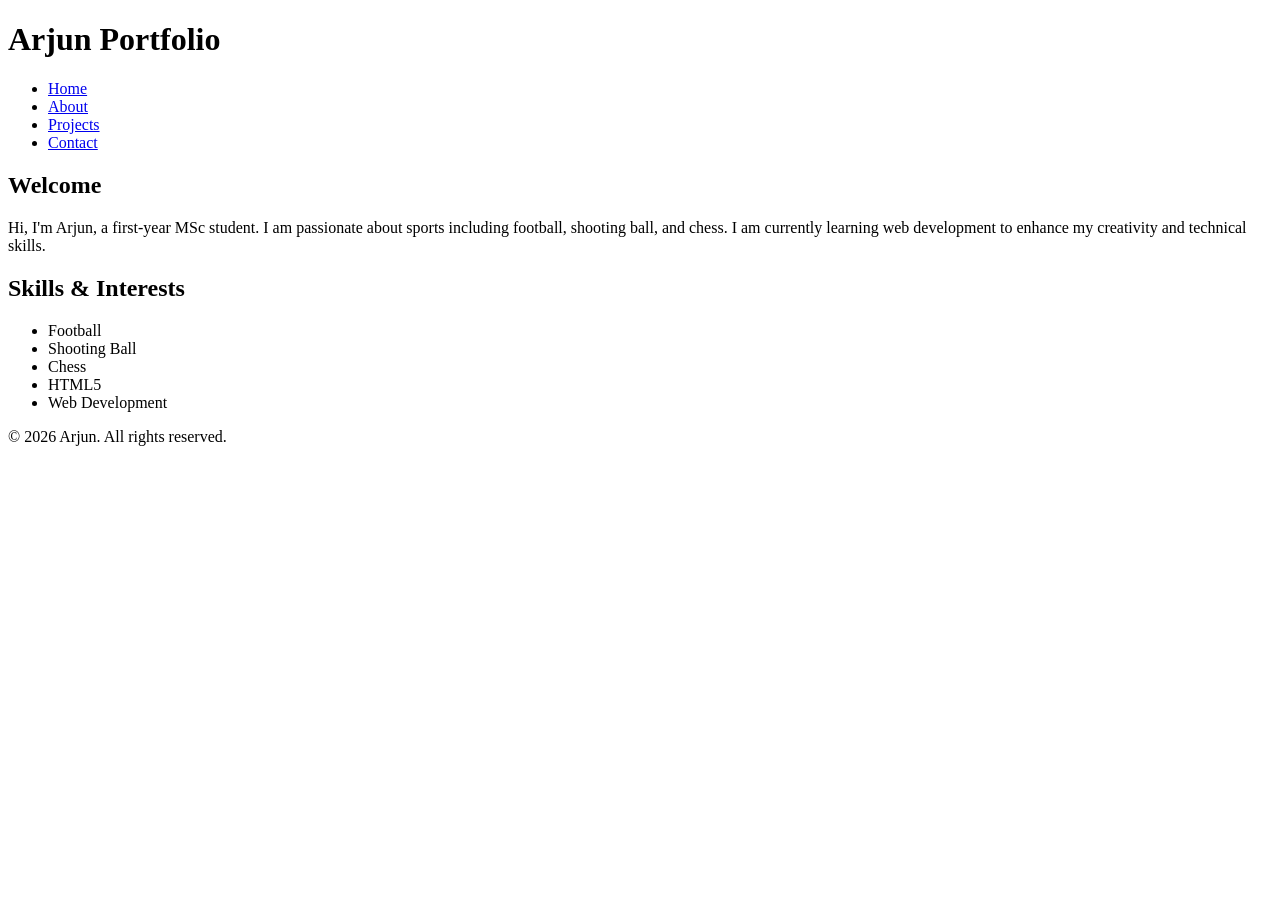
==== index.html @ 5462746f "Create index.html" ====
<!DOCTYPE html>
<html lang="en">
<head>
<meta charset="UTF-8">
<meta name="viewport" content="width=device-width, initial-scale=1.0">

<title>Arjun | MSc Student & Sports Enthusiast</title>

<meta name="description"
content="Personal portfolio of Arjun, MSc student, sports enthusiast and aspiring web developer.">

<meta name="keywords"
content="Arjun, Portfolio, Web Developer, MSc Student, Football, Chess">

<meta name="author" content="Arjun">
</head>

<body>

<header role="banner">
    <h1>Arjun Portfolio</h1>

    <nav aria-label="Main Navigation">
        <ul>
            <li><a href="index.html">Home</a></li>
            <li><a href="about.html">About</a></li>
            <li><a href="projects.html">Projects</a></li>
            <li><a href="contact.html">Contact</a></li>
        </ul>
    </nav>
</header>

<main>

<section aria-labelledby="intro-heading">
    <h2 id="intro-heading">Welcome</h2>

    <p>
        Hi, I'm Arjun, a first-year MSc student.
        I am passionate about sports including football,
        shooting ball, and chess.
        I am currently learning web development to enhance
        my creativity and technical skills.
    </p>
</section>

<section aria-labelledby="skills-heading">
    <h2 id="skills-heading">Skills & Interests</h2>

    <ul>
        <li>Football</li>
        <li>Shooting Ball</li>
        <li>Chess</li>
        <li>HTML5</li>
        <li>Web Development</li>
    </ul>
</section>

</main>

<footer>
    <p>&copy; 2026 Arjun. All rights reserved.</p>
</footer>

</body>
</html>
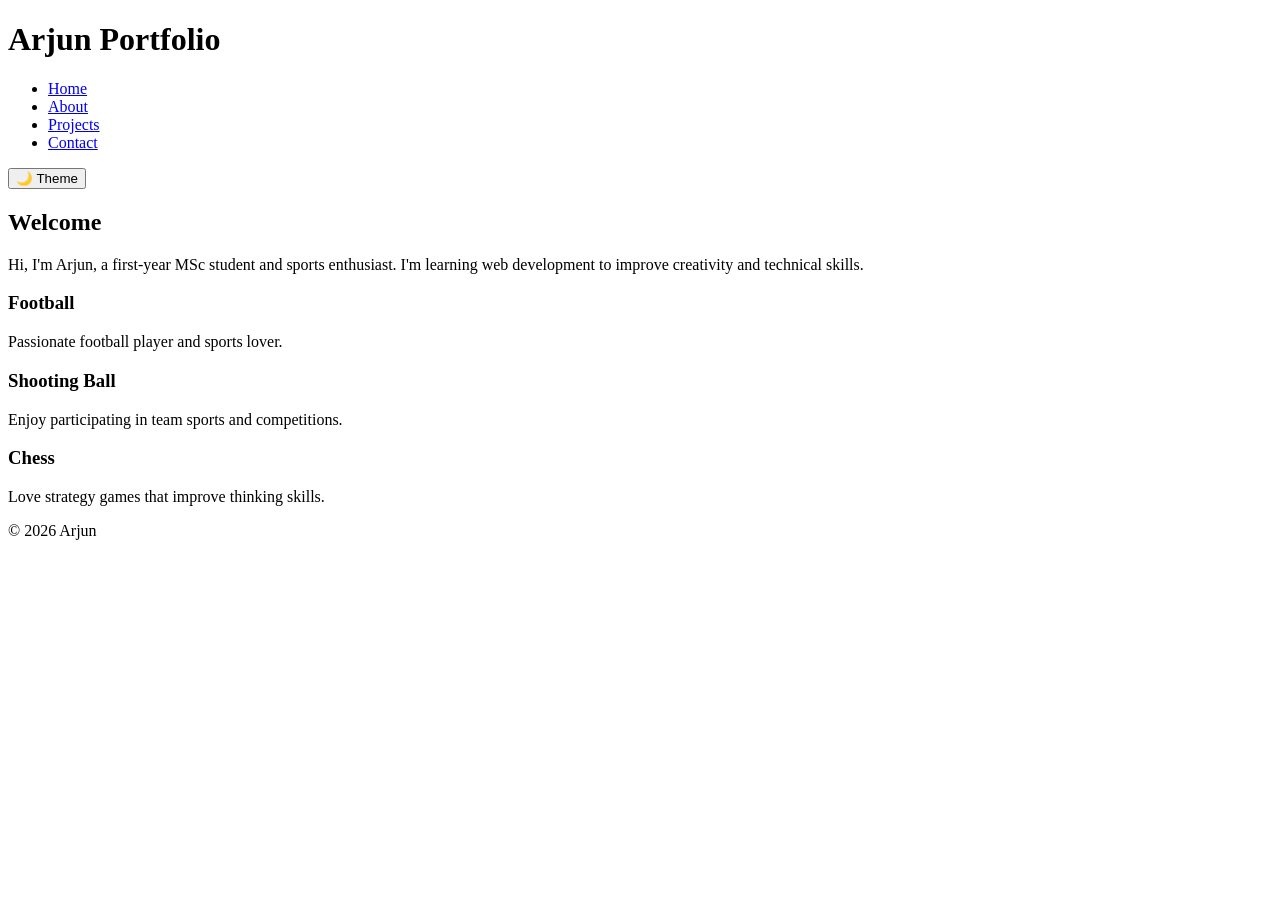
==== commit 778ca414: "Update index.html" ====
--- a/index.html
+++ b/index.html
@@ -1,23 +1,16 @@
 <!DOCTYPE html>
 <html lang="en">
 <head>
-<meta charset="UTF-8">
-<meta name="viewport" content="width=device-width, initial-scale=1.0">
-
-<title>Arjun | MSc Student & Sports Enthusiast</title>
-
-<meta name="description"
-content="Personal portfolio of Arjun, MSc student, sports enthusiast and aspiring web developer.">
-
-<meta name="keywords"
-content="Arjun, Portfolio, Web Developer, MSc Student, Football, Chess">
-
-<meta name="author" content="Arjun">
+    <meta charset="UTF-8">
+    <meta name="viewport" content="width=device-width, initial-scale=1.0">
+    <title>Arjun Portfolio</title>
+    <meta name="description" content="Portfolio of Arjun, MSc student, sports enthusiast and aspiring web developer.">
+    <link rel="stylesheet" href="styles.css">
 </head>
 
 <body>
 
-<header role="banner">
+<header>
     <h1>Arjun Portfolio</h1>
 
     <nav aria-label="Main Navigation">
@@ -28,39 +21,46 @@
             <li><a href="contact.html">Contact</a></li>
         </ul>
     </nav>
+
+    <button id="themeToggle">🌙 Theme</button>
 </header>
 
 <main>
 
-<section aria-labelledby="intro-heading">
-    <h2 id="intro-heading">Welcome</h2>
-
+<section class="hero">
+    <h2>Welcome</h2>
     <p>
-        Hi, I'm Arjun, a first-year MSc student.
-        I am passionate about sports including football,
-        shooting ball, and chess.
-        I am currently learning web development to enhance
-        my creativity and technical skills.
+        Hi, I'm Arjun, a first-year MSc student and sports enthusiast.
+        I'm learning web development to improve creativity and technical skills.
     </p>
 </section>
 
-<section aria-labelledby="skills-heading">
-    <h2 id="skills-heading">Skills & Interests</h2>
+<section class="grid-container">
 
-    <ul>
-        <li>Football</li>
-        <li>Shooting Ball</li>
-        <li>Chess</li>
-        <li>HTML5</li>
-        <li>Web Development</li>
-    </ul>
+    <article class="card">
+        <h3>Football</h3>
+        <p>Passionate football player and sports lover.</p>
+    </article>
+
+    <article class="card">
+        <h3>Shooting Ball</h3>
+        <p>Enjoy participating in team sports and competitions.</p>
+    </article>
+
+    <article class="card">
+        <h3>Chess</h3>
+        <p>Love strategy games that improve thinking skills.</p>
+    </article>
+
 </section>
 
 </main>
 
 <footer>
-    <p>&copy; 2026 Arjun. All rights reserved.</p>
+    <p>&copy; 2026 Arjun</p>
 </footer>
+
+<script src="script.js"></script>
 
 </body>
 </html>
